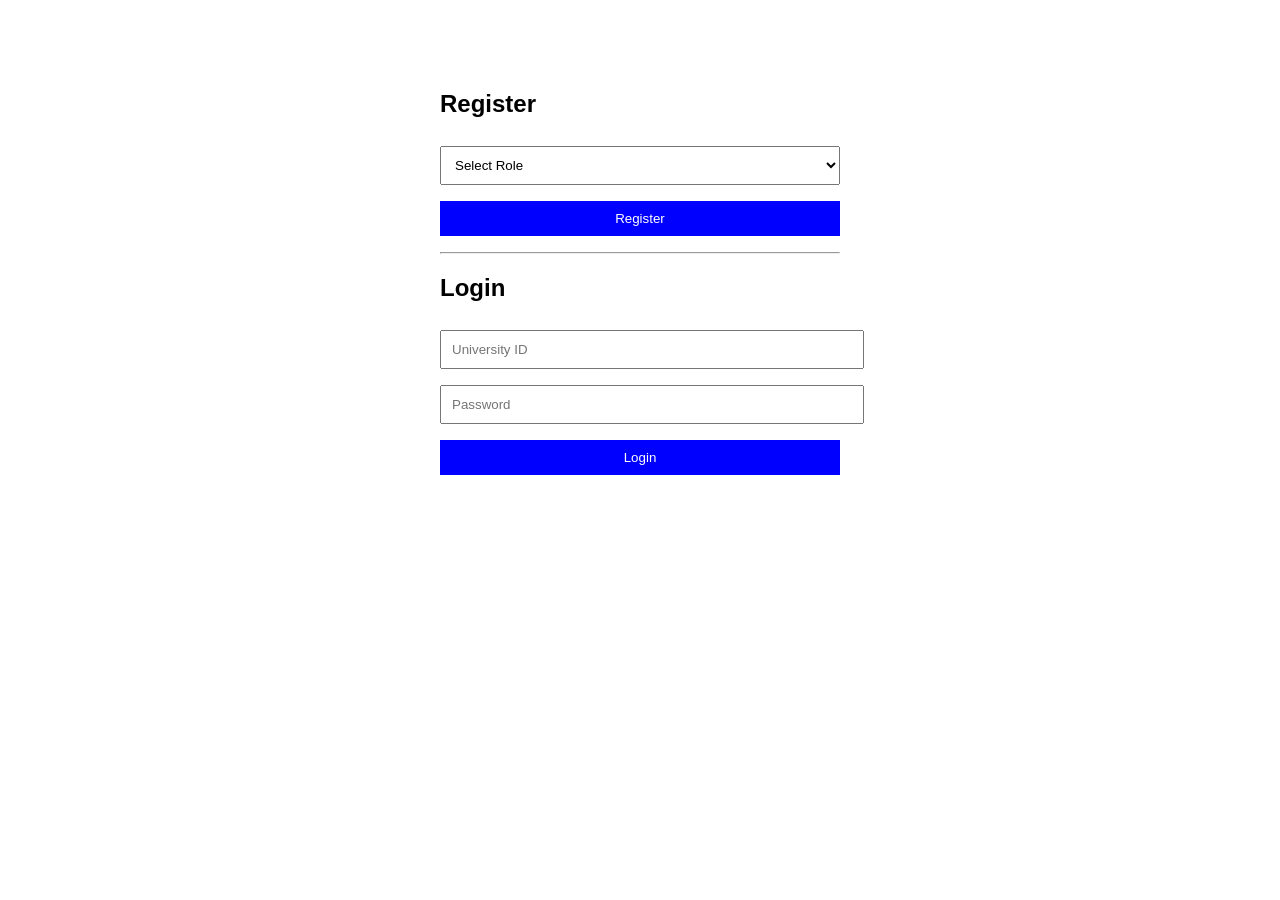
==== Dashboard.html @ 719b5223 "Add files via upload" ====
<!DOCTYPE html>
<html>
<head>
    <title>Student Dashboard</title>
</head>

<body>

<script>
let user = JSON.parse(localStorage.getItem(localStorage.getItem("currentUser")));

if (!user || user.role !== "student") {
    alert("Login first!");
    window.location.href = "index.html";
}
</script>

<h2>Student Dashboard</h2>

<p>Name: <script>document.write(user.name)</script></p>
<p>Attendance: 85%</p>
<p>Marks: 90</p>
<p>Fees: Paid</p>

<button onclick="logout()">Logout</button>

<script>
function logout() {
    localStorage.removeItem("currentUser");
    window.location.href = "index.html";
}
</script>

</body>
</html>
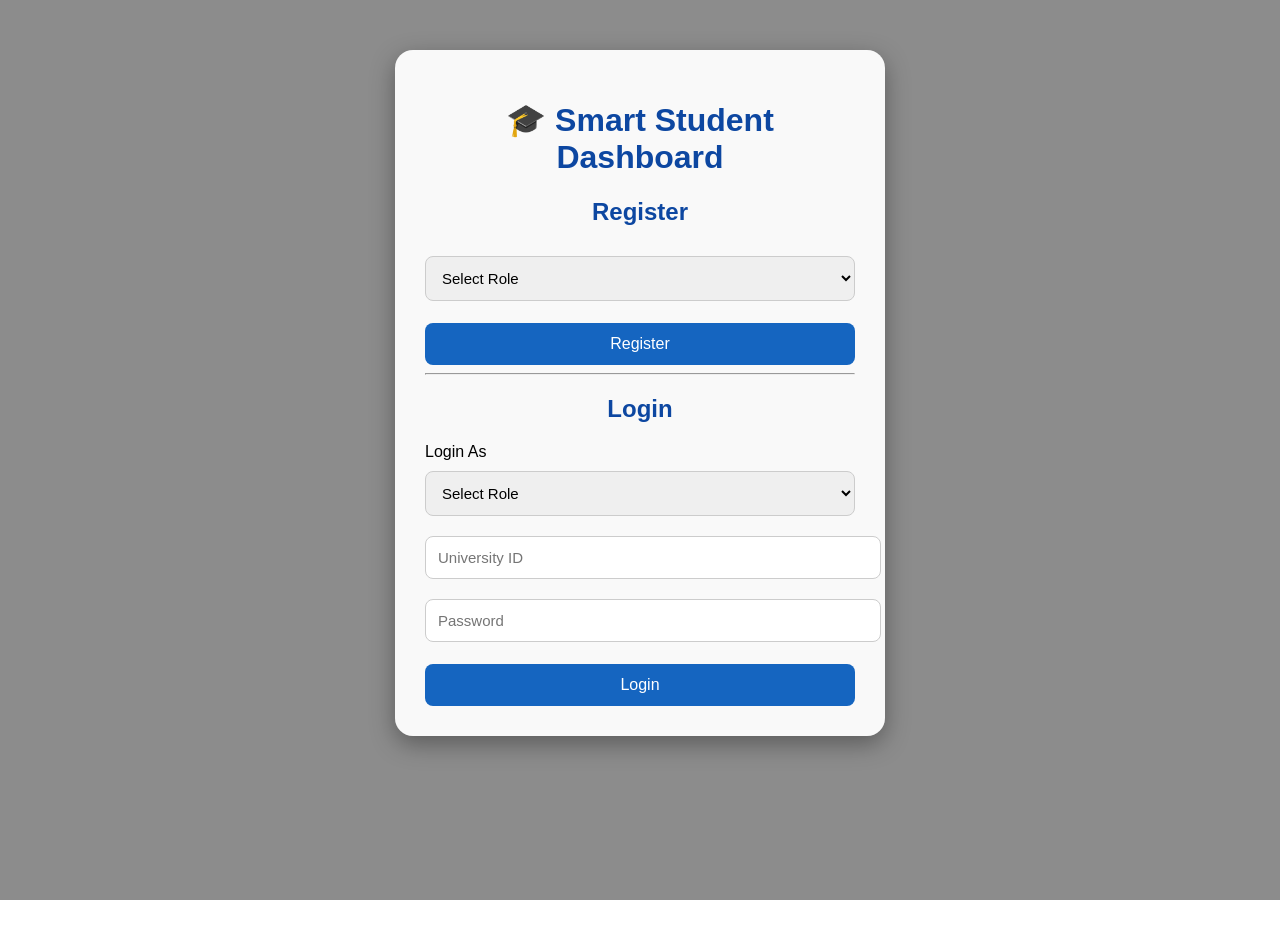
==== commit 239cf797: "Add files via upload" ====
--- a/Dashboard.html
+++ b/Dashboard.html
@@ -1,34 +1,59 @@
 <!DOCTYPE html>
 <html>
 <head>
-    <title>Student Dashboard</title>
+<title>Student Dashboard</title>
+<link rel="stylesheet" href="style.css">
 </head>
 
 <body>
 
+<script src="script.js"></script>
+
 <script>
-let user = JSON.parse(localStorage.getItem(localStorage.getItem("currentUser")));
-
-if (!user || user.role !== "student") {
-    alert("Login first!");
-    window.location.href = "index.html";
-}
+let user=checkAccess("student");
 </script>
 
-<h2>Student Dashboard</h2>
+<div class="container">
 
-<p>Name: <script>document.write(user.name)</script></p>
-<p>Attendance: 85%</p>
-<p>Marks: 90</p>
-<p>Fees: Paid</p>
+<h1>Student Dashboard</h1>
 
-<button onclick="logout()">Logout</button>
+<h3 id="nm"></h3>
+
+<p>
+Attendance:
+<span id="att"></span>
+</p>
+
+<p>
+Marks:
+<span id="mk"></span>
+</p>
+
+<p>
+Fees:
+<span id="fs"></span>
+</p>
+
+<p>
+Timetable:
+<span id="tt"></span>
+</p>
+
+<button onclick="logout()">
+Logout
+</button>
+
+</div>
+
 
 <script>
-function logout() {
-    localStorage.removeItem("currentUser");
-    window.location.href = "index.html";
-}
+
+nm.innerText=user.name;
+att.innerText=user.attendance;
+mk.innerText=user.marks;
+fs.innerText=user.fees;
+tt.innerText=user.timetable;
+
 </script>
 
 </body>
--- a/style.css
+++ b/style.css
@@ -0,0 +1,89 @@
+body{
+font-family:Arial, sans-serif;
+margin:0;
+padding:0;
+
+/* Background Photo */
+background-image:
+linear-gradient(
+rgba(0,0,0,0.45),
+rgba(0,0,0,0.45)
+),
+url("https://images.unsplash.com/photo-1521737604893-d14cc237f11d");
+
+background-size:cover;
+background-position:center;
+background-repeat:no-repeat;
+background-attachment:fixed;
+min-height:100vh;
+}
+
+
+
+/* Form Box */
+.container{
+width:430px;
+margin:50px auto;
+padding:30px;
+
+background:rgba(255,255,255,.95);
+
+border-radius:18px;
+
+box-shadow:0 8px 25px rgba(0,0,0,.35);
+}
+
+
+
+/* Headings */
+h1,h2{
+text-align:center;
+color:#0d47a1;
+}
+
+
+
+/* Inputs */
+input,
+select,
+textarea{
+width:100%;
+padding:12px;
+margin:10px 0;
+border:1px solid #ccc;
+border-radius:8px;
+font-size:15px;
+}
+
+
+
+/* Buttons */
+button{
+width:100%;
+padding:12px;
+margin-top:12px;
+
+background:#1565c0;
+color:white;
+
+border:none;
+border-radius:8px;
+
+font-size:16px;
+cursor:pointer;
+}
+
+button:hover{
+background:#0d47a1;
+}
+
+
+
+/* Cards for dashboard */
+.card{
+background:white;
+padding:18px;
+margin-top:15px;
+border-radius:12px;
+box-shadow:0 4px 10px rgba(0,0,0,.15);
+}
